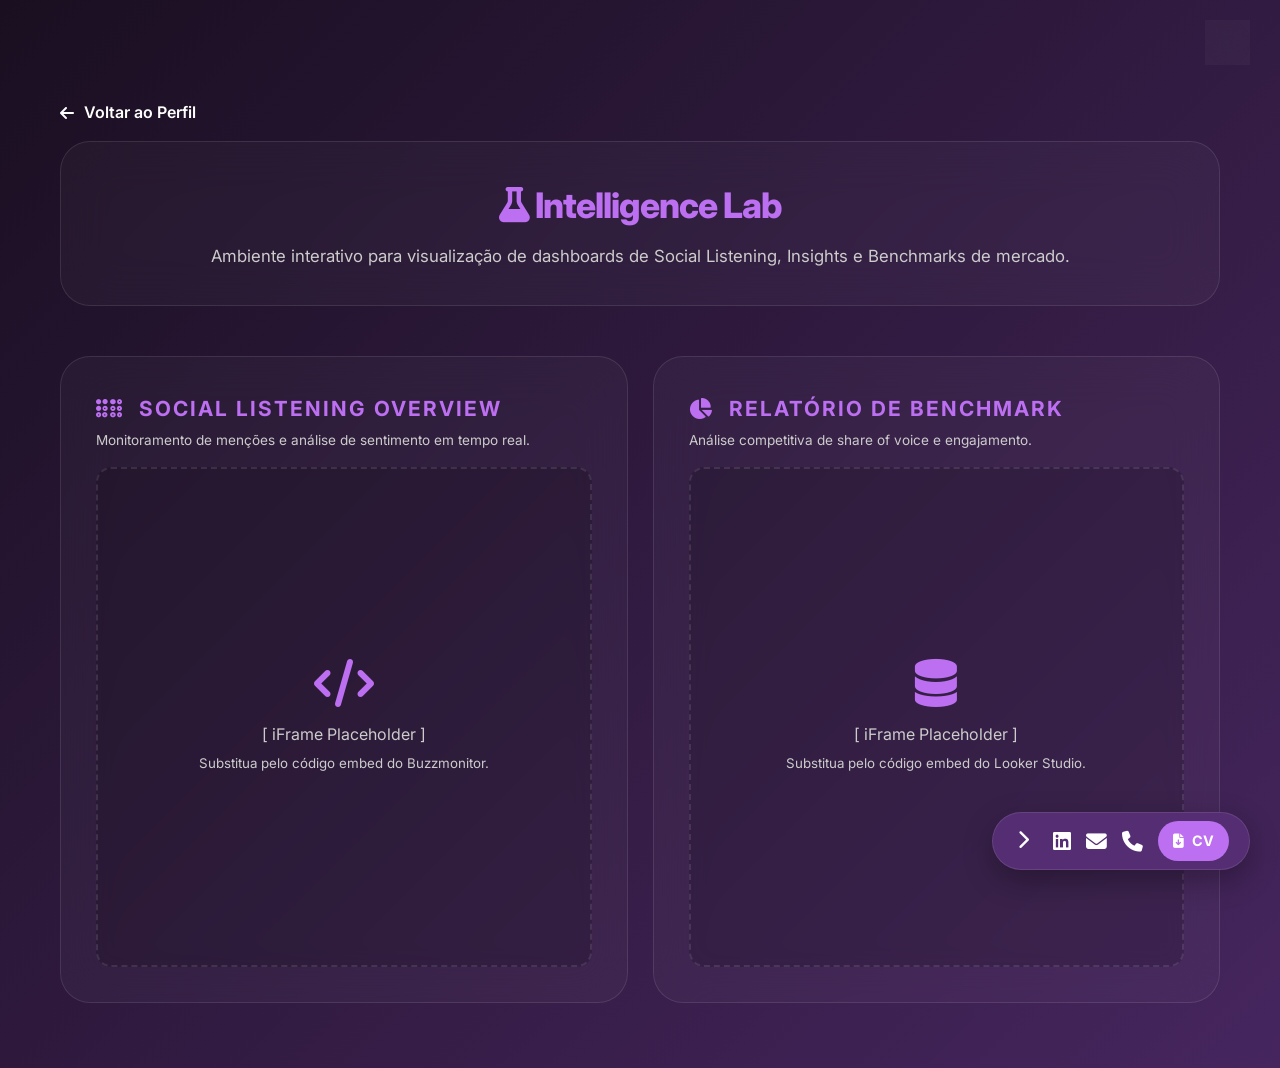
==== lab.html @ 1fc96abc "criar lab.html" ====
<!DOCTYPE html>
<html lang="pt-br" data-theme="dark">
<head>
    <meta charset="UTF-8">
    <meta name="viewport" content="width=device-width, initial-scale=1.0">
    <title>Intelligence Lab | Bárbara Helen</title>
    <link rel="stylesheet" href="https://cdnjs.cloudflare.com/ajax/libs/font-awesome/6.4.0/css/all.min.css">
    <link href="https://fonts.googleapis.com/css2?family=Inter:wght@300;400;600;800&display=swap" rel="stylesheet">
    <link rel="stylesheet" href="style.css">
    <style>
        .lab-wrapper {
            max-width: 1200px; margin: 80px auto 20px auto; padding: 20px;
            display: flex; flex-direction: column; gap: 25px;
        }
        .iframe-container {
            width: 100%; height: 500px; background: rgba(0,0,0,0.15);
            border: 2px dashed var(--glass-border); border-radius: 15px;
            display: flex; align-items: center; justify-content: center; flex-direction: column;
            color: var(--text-muted); transition: 0.3s; margin-top: 15px;
        }
        .iframe-container:hover { border-color: var(--neon); background: rgba(188, 111, 241, 0.05); }
        .lab-grid { display: grid; grid-template-columns: 1fr; gap: 25px; }
        @media (min-width: 900px) { .lab-grid { grid-template-columns: 1fr 1fr; } }
        .back-btn {
            display: inline-flex; align-items: center; gap: 10px;
            color: var(--text-main); text-decoration: none; font-weight: 600; font-size: 1rem;
            margin-bottom: -10px; transition: color 0.3s;
        }
        .back-btn:hover { color: var(--neon); }
    </style>
</head>
<body>

<div class="top-controls">
    <button id="theme-toggle" class="control-btn" title="Mudar para modo claro"><i class="fas fa-sun"></i></button>
</div>

<div class="lab-wrapper">
    <a href="index.html" class="back-btn"><i class="fas fa-arrow-left"></i> Voltar ao Perfil</a>

    <div class="card" style="text-align: center;">
        <h1 style="color: var(--neon); font-size: 2.2rem;"><i class="fas fa-flask"></i> Intelligence Lab</h1>
        <p style="color: var(--text-muted); margin-top: 10px; font-size: 1.05rem;">
            Ambiente interativo para visualização de dashboards de Social Listening, Insights e Benchmarks de mercado.
        </p>
    </div>

    <div class="lab-grid">
        <div class="card">
            <h2 style="margin-bottom: 5px; font-size: 1.3rem;"><i class="fas fa-braille"></i> Social Listening Overview</h2>
            <p style="font-size: 0.85rem; color: var(--text-muted);">Monitoramento de menções e análise de sentimento em tempo real.</p>
            <div class="iframe-container">
                <i class="fas fa-code" style="font-size: 3rem; color: var(--neon); margin-bottom: 15px;"></i>
                <p>[ iFrame Placeholder ]</p>
                <small style="margin-top: 5px;">Substitua pelo código embed do Buzzmonitor.</small>
            </div>
        </div>

        <div class="card">
            <h2 style="margin-bottom: 5px; font-size: 1.3rem;"><i class="fas fa-chart-pie"></i> Relatório de Benchmark</h2>
            <p style="font-size: 0.85rem; color: var(--text-muted);">Análise competitiva de share of voice e engajamento.</p>
            <div class="iframe-container">
                <i class="fas fa-database" style="font-size: 3rem; color: var(--neon); margin-bottom: 15px;"></i>
                <p>[ iFrame Placeholder ]</p>
                <small style="margin-top: 5px;">Substitua pelo código embed do Looker Studio.</small>
            </div>
        </div>
    </div>
</div>

<div id="sticky-bar" class="sticky-bar">
    <button id="toggle-bar-btn" class="toggle-bar-btn" title="Minimizar barra">
        <i class="fas fa-chevron-right"></i>
    </button>
    <div class="bar-content">
        <a href="https://www.linkedin.com/in/b%C3%A1rbara-helen-pereira-603aa3199/" target="_blank" class="bar-icon" title="LinkedIn"><i class="fab fa-linkedin"></i></a>
        <a href="mailto:barbarahscp@gmail.com" class="bar-icon" title="E-mail"><i class="fas fa-envelope"></i></a>
        <a href="tel:11941544590" class="bar-icon" title="Telefone"><i class="fas fa-phone"></i></a>
        <a href="cv-barbara.pdf" download class="bar-btn-cv" title="Download CV"><i class="fas fa-file-download"></i> CV</a>
    </div>
</div>

<script src="actions.js"></script>
</body>
</html>
---- style.css ----
:root {
    --purple-bg: #1a0f21;
    --purple-deep: #2D1B36;
    --purple-main: #552D73;
    --purple-accent: #7D3CB4;
    --neon: #bc6ff1;
    --glass: rgba(255, 255, 255, 0.03);
    --glass-border: rgba(255, 255, 255, 0.1);
    --text-main: #ffffff;
    --text-muted: #cccccc;
    --timeline-line: var(--purple-accent);
}

[data-theme="light"] {
    --purple-bg: #f5f0f8;
    --purple-deep: #e1d5e8;
    --purple-main: #7D3CB4;
    --purple-accent: #bc6ff1;
    --neon: #552D73;
    --glass: rgba(255, 255, 255, 0.7);
    --glass-border: rgba(0, 0, 0, 0.1);
    --text-main: #2D1B36;
    --text-muted: #555555;
    --timeline-line: var(--purple-main);
}

* { margin: 0; padding: 0; box-sizing: border-box; font-family: 'Inter', sans-serif; }

body {
    background: var(--purple-bg);
    color: var(--text-main);
    line-height: 1.6;
    transition: background 0.5s ease, color 0.5s ease;
    min-height: 100vh;
}

[data-theme="dark"] body {
    background: linear-gradient(-45deg, #1a0f21, #2D1B36, #552D73, #1a0f21);
    background-size: 400% 400%;
    animation: gradientBG 15s ease infinite;
}

[data-theme="light"] body { animation: none; }

@keyframes gradientBG {
    0% { background-position: 0% 50%; }
    50% { background-position: 100% 50%; }
    100% { background-position: 0% 50%; }
}

.wrapper {
    max-width: 95%; margin: 60px auto 20px auto;
    display: grid; grid-template-columns: 380px 1fr; gap: 25px; padding: 10px;
}

.card {
    background: var(--glass); backdrop-filter: blur(25px); -webkit-backdrop-filter: blur(25px);
    border: 1px solid var(--glass-border); border-radius: 30px; padding: 35px;
    margin-bottom: 25px; transition: transform 0.3s ease, box-shadow 0.3s ease, background 0.5s ease, border 0.5s ease;
}

.card:hover { transform: translateY(-5px); box-shadow: 0 10px 30px rgba(0,0,0,0.15); }
.divider { margin: 15px 0; opacity: 0.1; border: 1px solid var(--text-main); }

/* Sidebar */
.profile-section { text-align: center; }
.avatar-glow {
    width: 120px; height: 120px; background: linear-gradient(45deg, var(--purple-main), var(--neon));
    border-radius: 35px; margin: 0 auto 20px; display: flex; align-items: center; justify-content: center;
    font-size: 3.5rem; color: #fff; box-shadow: 0 0 30px rgba(188, 111, 241, 0.4); transition: transform 0.3s ease;
}
.avatar-glow:hover { transform: scale(1.05) rotate(5deg); }

h1 { font-size: 1.9rem; font-weight: 800; letter-spacing: -1px; }
.sub-headline { color: var(--neon); font-size: 0.85rem; font-weight: 600; text-transform: uppercase; letter-spacing: 2px; line-height: 1.4; }

.contact-list a {
    display: flex; align-items: center; gap: 15px; color: var(--text-muted);
    text-decoration: none; margin-bottom: 15px; font-size: 0.9rem; transition: 0.3s;
}
.contact-list a:hover { color: var(--neon); transform: translateX(8px); }

.lab-btn {
    display: inline-block; background: var(--neon); color: #fff !important; text-decoration: none;
    padding: 12px 25px; border-radius: 25px; font-weight: 600; font-size: 0.9rem;
    transition: transform 0.3s, box-shadow 0.3s; box-shadow: 0 5px 15px rgba(188, 111, 241, 0.3);
}
.lab-btn:hover { transform: translateY(-3px); box-shadow: 0 8px 20px rgba(188, 111, 241, 0.5); }

/* Timeline Design */
.timeline { position: relative; padding-left: 40px; border-left: 2px solid var(--timeline-line); margin-left: 10px; }
.timeline-item { position: relative; margin-bottom: 30px; }
.timeline-dot {
    position: absolute; left: -51px; top: 5px; width: 20px; height: 20px;
    background: var(--neon); border: 4px solid var(--purple-bg); border-radius: 50%;
    box-shadow: 0 0 15px var(--neon); cursor: pointer; z-index: 2;
    animation: pulse 2s infinite; transition: transform 0.3s ease;
}
@keyframes pulse {
    0% { box-shadow: 0 0 0 0 rgba(188, 111, 241, 0.7); }
    70% { box-shadow: 0 0 0 12px rgba(188, 111, 241, 0); }
    100% { box-shadow: 0 0 0 0 rgba(188, 111, 241, 0); }
}
.timeline-dot:hover { transform: scale(1.2); }

.exp-content { max-height: 1000px; overflow: hidden; transition: max-height 0.5s cubic-bezier(0, 1, 0, 1); }
.exp-content.collapsed { max-height: 0; }
.exp-header { cursor: pointer; display: flex; justify-content: space-between; align-items: flex-start; margin-bottom: 10px; }
.exp-header:hover h3 { color: var(--purple-accent) !important; transition: color 0.3s; }
.matrix-title { color: var(--neon); font-weight: 800; text-transform: uppercase; font-size: 0.8rem; display: block; margin-bottom: 5px; }

h2 { font-size: 1.1rem; text-transform: uppercase; letter-spacing: 2px; color: var(--neon); margin-bottom: 25px; display: flex; align-items: center; gap: 15px; }
ul { padding-left: 20px; color: var(--text-muted); font-size: 0.9rem; }
li { margin-bottom: 8px; }

/* Controles de Topo */
.top-controls { position: fixed; top: 20px; right: 30px; display: flex; gap: 15px; z-index: 1000; }
.control-btn {
    background: var(--glass); backdrop-filter: blur(10px); border: 1px solid var(--glass-border);
    color: var(--text-main); width: 45px; height: 45px; border-radius: 50%;
    display: flex; align-items: center; justify-content: center;
    cursor: pointer; font-size: 1.1rem; transition: all 0.3s ease;
}
.control-btn:hover { background: var(--neon); color: #fff; transform: translateY(-3px); box-shadow: 0 5px 15px rgba(188, 111, 241, 0.4); }

/* Sticky Lateral Bar (Nova) */
.sticky-bar {
    position: fixed;
    bottom: 30px;
    right: 30px;
    background: var(--glass);
    backdrop-filter: blur(25px);
    -webkit-backdrop-filter: blur(25px);
    border: 1px solid var(--glass-border);
    border-radius: 35px;
    display: flex;
    align-items: center;
    padding: 8px 10px;
    z-index: 1000;
    box-shadow: 0 10px 30px rgba(0,0,0,0.3);
    transition: all 0.4s cubic-bezier(0.175, 0.885, 0.32, 1.275);
    background-color: var(--purple-main); /* Fundo sólido para destaque */
}

/* Estado minimizado */
.sticky-bar.minimized {
    padding: 8px;
    border-radius: 50%;
}

.toggle-bar-btn {
    background: none; border: none; color: #fff; font-size: 1.2rem;
    cursor: pointer; width: 40px; height: 40px; border-radius: 50%;
    display: flex; justify-content: center; align-items: center;
    transition: background 0.3s;
}
.toggle-bar-btn:hover { background: rgba(255,255,255,0.2); }

.bar-content {
    display: flex;
    align-items: center;
    gap: 15px;
    overflow: hidden;
    white-space: nowrap;
    max-width: 400px;
    padding-left: 10px;
    padding-right: 10px;
    transition: max-width 0.4s ease, opacity 0.4s ease, padding 0.4s ease;
}

.sticky-bar.minimized .bar-content {
    max-width: 0;
    opacity: 0;
    padding-left: 0;
    padding-right: 0;
    gap: 0;
    pointer-events: none;
}

.bar-icon {
    color: #fff; text-decoration: none; font-size: 1.3rem;
    transition: transform 0.3s, color 0.3s; display: flex;
}
.bar-icon:hover { transform: scale(1.2); color: var(--neon); }

.bar-btn-cv {
    display: flex; align-items: center; gap: 8px;
    background: var(--neon); color: #fff; text-decoration: none;
    padding: 8px 15px; border-radius: 20px; font-weight: bold; font-size: 0.9rem;
    transition: background 0.3s, transform 0.3s;
}
.bar-btn-cv:hover { background: var(--purple-accent); transform: translateY(-2px); color: #fff; }

@media (max-width: 1000px) { 
    .wrapper { grid-template-columns: 1fr; margin-top: 80px; } 
    .top-controls { top: 15px; right: 15px; }
}
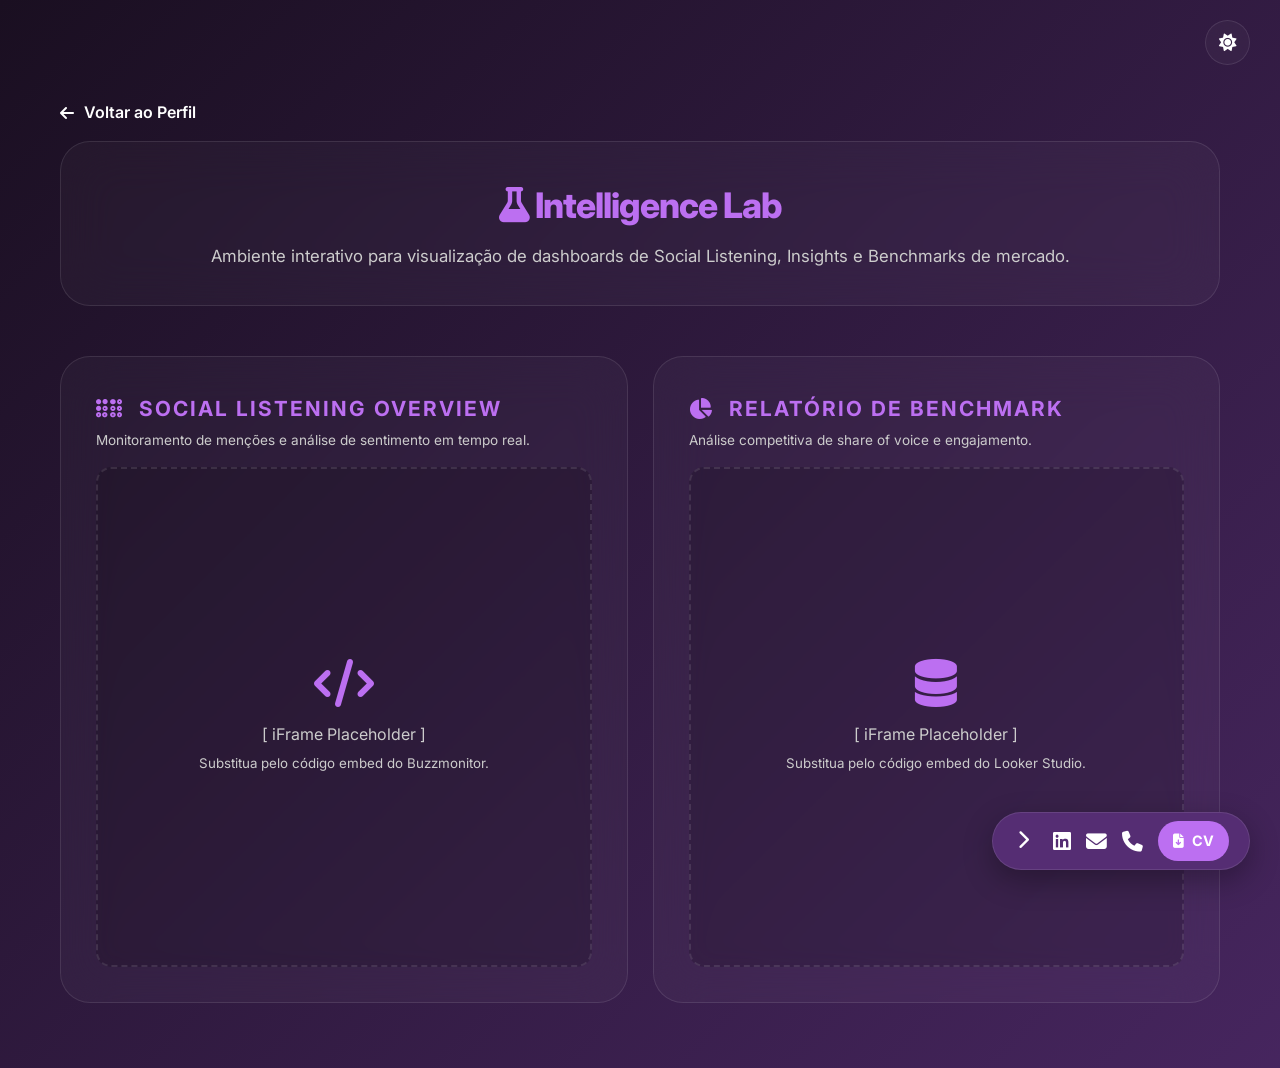
==== commit a7771599: "a few updates to the website" ====
--- a/lab.html
+++ b/lab.html
@@ -4,6 +4,14 @@
     <meta charset="UTF-8">
     <meta name="viewport" content="width=device-width, initial-scale=1.0">
     <title>Intelligence Lab | Bárbara Helen</title>
+    
+    <meta name="description" content="Intelligence Lab: Dashboards interativos e relatórios de Social Listening por Bárbara Helen.">
+    <meta property="og:title" content="Intelligence Lab | Digital Insights">
+    <meta property="og:description" content="Explore painéis reais de análise de competitividade e monitoramento de mercado.">
+    <meta property="og:type" content="website">
+    <meta property="og:url" content="https://seughp.github.io/lab.html">
+    <meta property="og:image" content="assets/preview-lab.jpg">
+
     <link rel="stylesheet" href="https://cdnjs.cloudflare.com/ajax/libs/font-awesome/6.4.0/css/all.min.css">
     <link href="https://fonts.googleapis.com/css2?family=Inter:wght@300;400;600;800&display=swap" rel="stylesheet">
     <link rel="stylesheet" href="style.css">
@@ -30,6 +38,10 @@
     </style>
 </head>
 <body>
+
+<div id="scroll-progress-container">
+    <div id="scroll-progress-bar"></div>
+</div>
 
 <div class="top-controls">
     <button id="theme-toggle" class="control-btn" title="Mudar para modo claro"><i class="fas fa-sun"></i></button>
@@ -76,10 +88,10 @@
         <a href="https://www.linkedin.com/in/b%C3%A1rbara-helen-pereira-603aa3199/" target="_blank" class="bar-icon" title="LinkedIn"><i class="fab fa-linkedin"></i></a>
         <a href="mailto:barbarahscp@gmail.com" class="bar-icon" title="E-mail"><i class="fas fa-envelope"></i></a>
         <a href="tel:11941544590" class="bar-icon" title="Telefone"><i class="fas fa-phone"></i></a>
-        <a href="cv-barbara.pdf" download class="bar-btn-cv" title="Download CV"><i class="fas fa-file-download"></i> CV</a>
+        <a href="cv.pdf" download class="bar-btn-cv" title="Download CV"><i class="fas fa-file-download"></i> CV</a>
     </div>
 </div>
 
 <script src="actions.js"></script>
 </body>
-</html>
+</html>
--- a/style.css
+++ b/style.css
@@ -48,6 +48,14 @@
     100% { background-position: 0% 50%; }
 }
 
+/* Barra de Progresso Scroll */
+#scroll-progress-container {
+    position: fixed; top: 0; left: 0; width: 100%; height: 4px; background: transparent; z-index: 2000;
+}
+#scroll-progress-bar {
+    height: 100%; width: 0%; background: var(--neon); box-shadow: 0 0 10px var(--neon); transition: width 0.1s ease-out;
+}
+
 .wrapper {
     max-width: 95%; margin: 60px auto 20px auto;
     display: grid; grid-template-columns: 380px 1fr; gap: 25px; padding: 10px;
@@ -62,7 +70,7 @@
 .card:hover { transform: translateY(-5px); box-shadow: 0 10px 30px rgba(0,0,0,0.15); }
 .divider { margin: 15px 0; opacity: 0.1; border: 1px solid var(--text-main); }
 
-/* Sidebar */
+/* Sidebar & Profile */
 .profile-section { text-align: center; }
 .avatar-glow {
     width: 120px; height: 120px; background: linear-gradient(45deg, var(--purple-main), var(--neon));
@@ -80,12 +88,43 @@
 }
 .contact-list a:hover { color: var(--neon); transform: translateX(8px); }
 
+/* Botões Lab e NLP */
 .lab-btn {
     display: inline-block; background: var(--neon); color: #fff !important; text-decoration: none;
     padding: 12px 25px; border-radius: 25px; font-weight: 600; font-size: 0.9rem;
     transition: transform 0.3s, box-shadow 0.3s; box-shadow: 0 5px 15px rgba(188, 111, 241, 0.3);
 }
 .lab-btn:hover { transform: translateY(-3px); box-shadow: 0 8px 20px rgba(188, 111, 241, 0.5); }
+
+.sentiment-btn {
+    background: rgba(188, 111, 241, 0.1); border: 1px solid var(--neon); color: var(--neon);
+    padding: 6px 14px; border-radius: 8px; font-size: 0.75rem; font-weight: 800; text-transform: uppercase;
+    cursor: pointer; transition: all 0.3s ease; display: flex; align-items: center; gap: 8px;
+}
+.sentiment-btn:hover { background: var(--neon); color: #fff; box-shadow: 0 0 15px rgba(188, 111, 241, 0.4); }
+.sentiment-btn.active { background: #00ff88; border-color: #00ff88; color: #1a0f21; }
+
+/* Classes de Extração de Insights (NER) */
+.hl-strategy {
+    background: rgba(0, 255, 136, 0.15); color: #00ff88; font-weight: 600;
+    padding: 0 4px; border-radius: 4px; border-bottom: 2px solid #00ff88; transition: all 0.4s ease;
+}
+.hl-tool {
+    background: rgba(0, 210, 255, 0.15); color: #00d2ff; font-weight: 600;
+    padding: 0 4px; border-radius: 4px; border-bottom: 2px solid #00d2ff; transition: all 0.4s ease;
+}
+.hl-result {
+    background: rgba(188, 111, 241, 0.15); color: #bc6ff1; font-weight: 600;
+    padding: 0 4px; border-radius: 4px; border-bottom: 2px solid #bc6ff1; transition: all 0.4s ease;
+}
+
+/* Adaptação das cores para o Modo Claro */
+[data-theme="light"] .hl-strategy { background: rgba(0, 150, 80, 0.15); color: #008040; border-bottom-color: #008040; }
+[data-theme="light"] .hl-tool { background: rgba(0, 100, 200, 0.15); color: #0050a0; border-bottom-color: #0050a0; }
+[data-theme="light"] .hl-result { background: rgba(125, 60, 180, 0.15); color: #7D3CB4; border-bottom-color: #7D3CB4; }
+[data-theme="light"] .nlp-highlight {
+    background: rgba(0, 150, 80, 0.2); color: #008040; text-shadow: none;
+}
 
 /* Timeline Design */
 .timeline { position: relative; padding-left: 40px; border-left: 2px solid var(--timeline-line); margin-left: 10px; }
@@ -102,7 +141,6 @@
     100% { box-shadow: 0 0 0 0 rgba(188, 111, 241, 0); }
 }
 .timeline-dot:hover { transform: scale(1.2); }
-
 .exp-content { max-height: 1000px; overflow: hidden; transition: max-height 0.5s cubic-bezier(0, 1, 0, 1); }
 .exp-content.collapsed { max-height: 0; }
 .exp-header { cursor: pointer; display: flex; justify-content: space-between; align-items: flex-start; margin-bottom: 10px; }
@@ -113,7 +151,7 @@
 ul { padding-left: 20px; color: var(--text-muted); font-size: 0.9rem; }
 li { margin-bottom: 8px; }
 
-/* Controles de Topo */
+/* Top Controls */
 .top-controls { position: fixed; top: 20px; right: 30px; display: flex; gap: 15px; z-index: 1000; }
 .control-btn {
     background: var(--glass); backdrop-filter: blur(10px); border: 1px solid var(--glass-border);
@@ -123,71 +161,35 @@
 }
 .control-btn:hover { background: var(--neon); color: #fff; transform: translateY(-3px); box-shadow: 0 5px 15px rgba(188, 111, 241, 0.4); }
 
-/* Sticky Lateral Bar (Nova) */
+/* Sticky Lateral Bar */
 .sticky-bar {
-    position: fixed;
-    bottom: 30px;
-    right: 30px;
-    background: var(--glass);
-    backdrop-filter: blur(25px);
-    -webkit-backdrop-filter: blur(25px);
-    border: 1px solid var(--glass-border);
-    border-radius: 35px;
-    display: flex;
-    align-items: center;
-    padding: 8px 10px;
-    z-index: 1000;
-    box-shadow: 0 10px 30px rgba(0,0,0,0.3);
-    transition: all 0.4s cubic-bezier(0.175, 0.885, 0.32, 1.275);
-    background-color: var(--purple-main); /* Fundo sólido para destaque */
+    position: fixed; bottom: 30px; right: 30px; background: var(--purple-main);
+    backdrop-filter: blur(25px); -webkit-backdrop-filter: blur(25px); border: 1px solid var(--glass-border);
+    border-radius: 35px; display: flex; align-items: center; padding: 8px 10px; z-index: 1000;
+    box-shadow: 0 10px 30px rgba(0,0,0,0.3); transition: all 0.4s cubic-bezier(0.175, 0.885, 0.32, 1.275);
 }
-
-/* Estado minimizado */
-.sticky-bar.minimized {
-    padding: 8px;
-    border-radius: 50%;
+.sticky-bar.minimized { padding: 8px; border-radius: 50%; background: var(--glass); }
+.toggle-bar-btn {
+    background: none; border: none; color: #fff; font-size: 1.2rem; cursor: pointer; width: 40px; height: 40px;
+    border-radius: 50%; display: flex; justify-content: center; align-items: center; transition: background 0.3s;
 }
-
-.toggle-bar-btn {
-    background: none; border: none; color: #fff; font-size: 1.2rem;
-    cursor: pointer; width: 40px; height: 40px; border-radius: 50%;
-    display: flex; justify-content: center; align-items: center;
-    transition: background 0.3s;
-}
+.sticky-bar.minimized .toggle-bar-btn { color: var(--text-main); }
 .toggle-bar-btn:hover { background: rgba(255,255,255,0.2); }
 
 .bar-content {
-    display: flex;
-    align-items: center;
-    gap: 15px;
-    overflow: hidden;
-    white-space: nowrap;
-    max-width: 400px;
-    padding-left: 10px;
-    padding-right: 10px;
-    transition: max-width 0.4s ease, opacity 0.4s ease, padding 0.4s ease;
+    display: flex; align-items: center; gap: 15px; overflow: hidden; white-space: nowrap; max-width: 400px;
+    padding-left: 10px; padding-right: 10px; transition: max-width 0.4s ease, opacity 0.4s ease, padding 0.4s ease;
 }
-
-.sticky-bar.minimized .bar-content {
-    max-width: 0;
-    opacity: 0;
-    padding-left: 0;
-    padding-right: 0;
-    gap: 0;
-    pointer-events: none;
-}
+.sticky-bar.minimized .bar-content { max-width: 0; opacity: 0; padding-left: 0; padding-right: 0; gap: 0; pointer-events: none; }
 
 .bar-icon {
-    color: #fff; text-decoration: none; font-size: 1.3rem;
-    transition: transform 0.3s, color 0.3s; display: flex;
+    color: #fff; text-decoration: none; font-size: 1.3rem; transition: transform 0.3s, color 0.3s; display: flex;
 }
 .bar-icon:hover { transform: scale(1.2); color: var(--neon); }
 
 .bar-btn-cv {
-    display: flex; align-items: center; gap: 8px;
-    background: var(--neon); color: #fff; text-decoration: none;
-    padding: 8px 15px; border-radius: 20px; font-weight: bold; font-size: 0.9rem;
-    transition: background 0.3s, transform 0.3s;
+    display: flex; align-items: center; gap: 8px; background: var(--neon); color: #fff; text-decoration: none;
+    padding: 8px 15px; border-radius: 20px; font-weight: bold; font-size: 0.9rem; transition: background 0.3s, transform 0.3s;
 }
 .bar-btn-cv:hover { background: var(--purple-accent); transform: translateY(-2px); color: #fff; }
 
